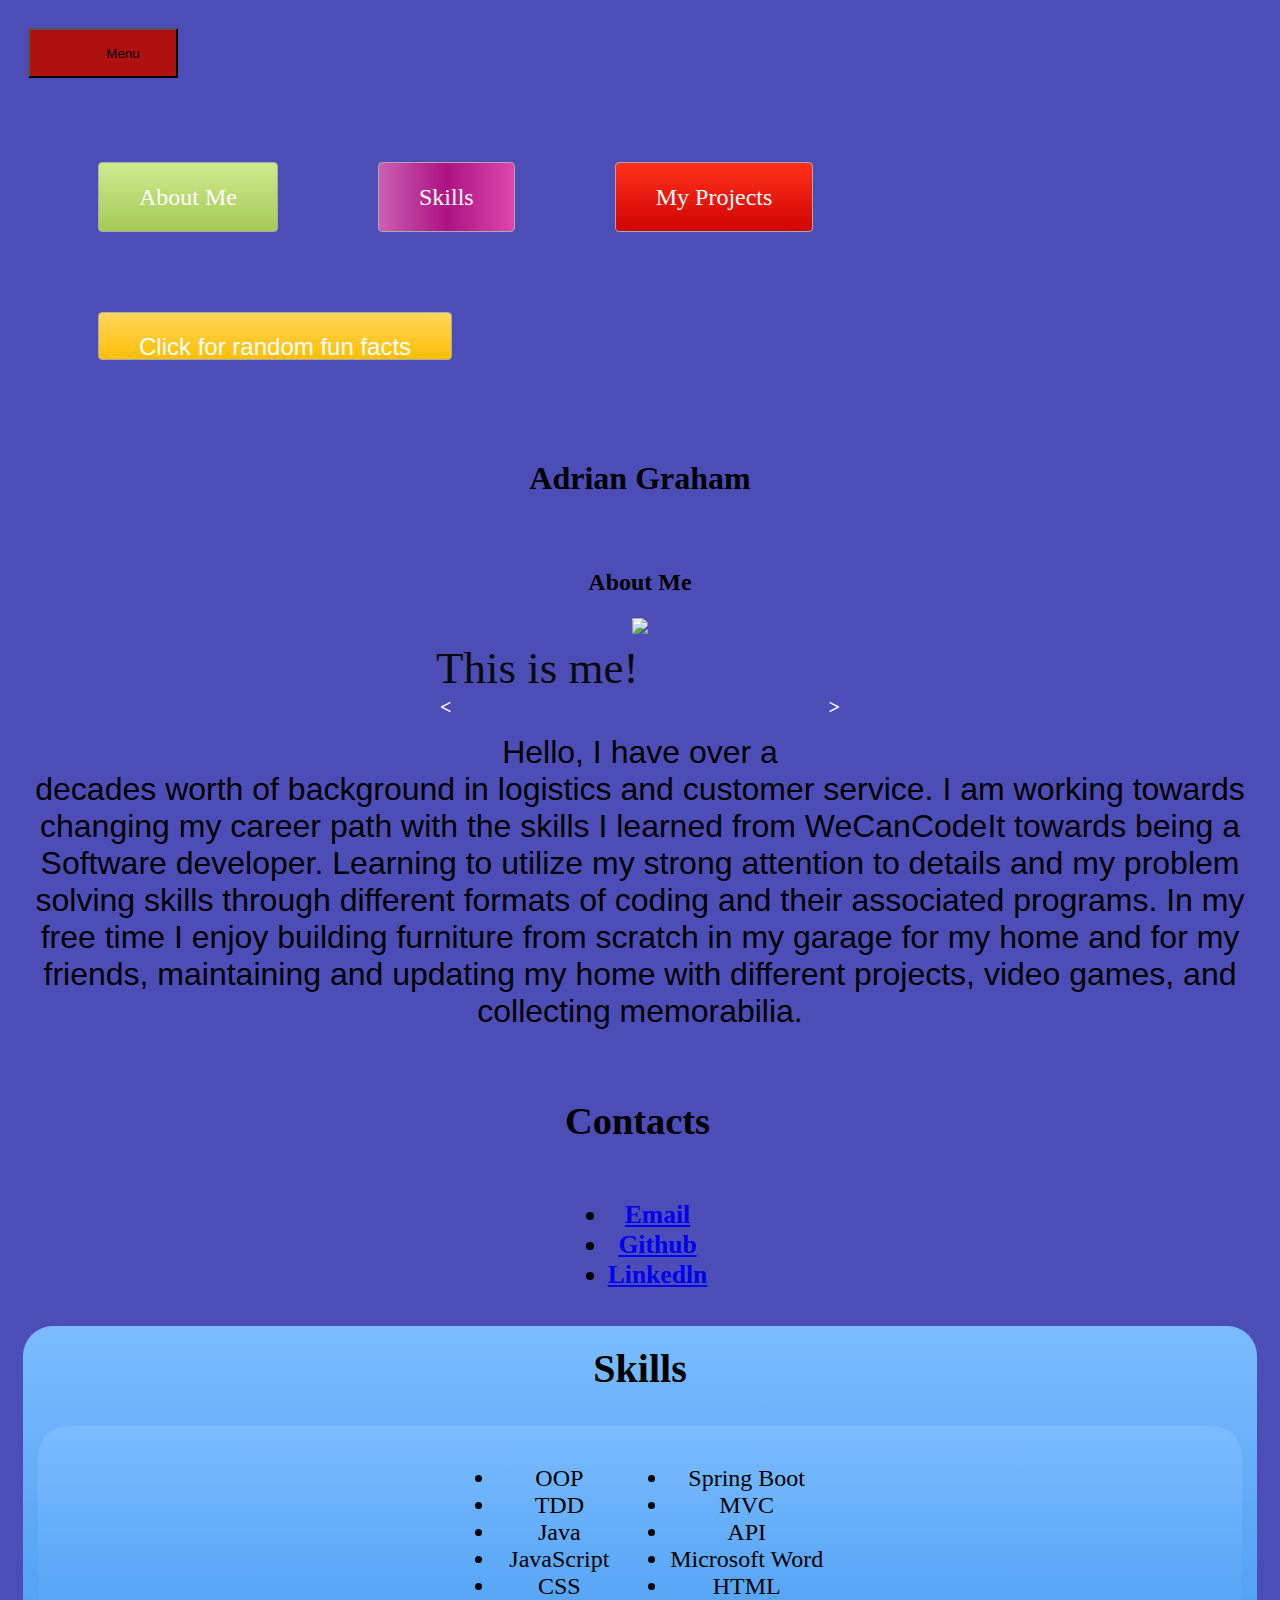
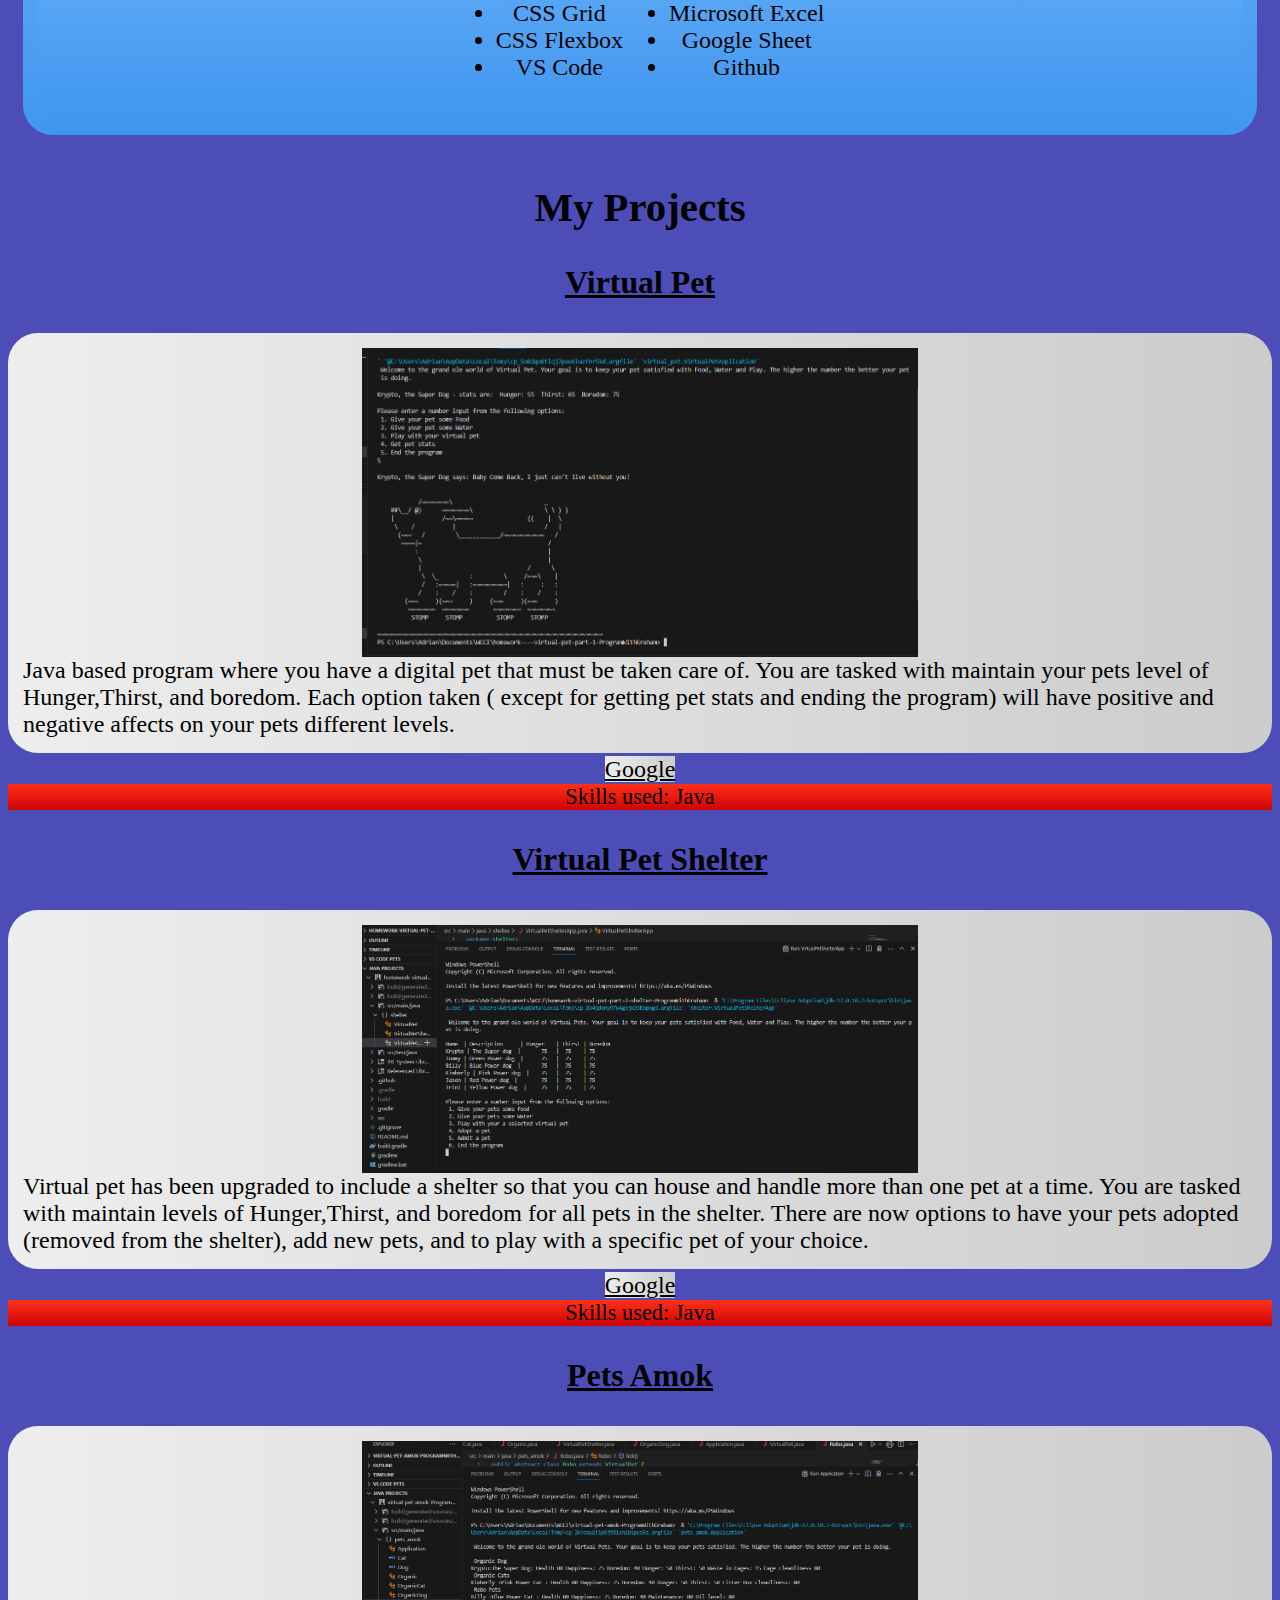
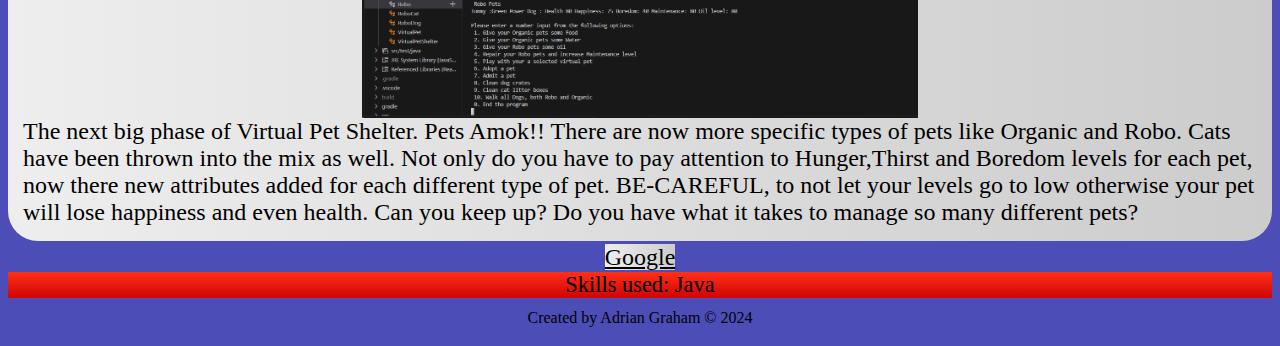
==== index.html @ fd50aa51 "added menu toggle" ====
<!DOCTYPE html>
<html lang="en">
  <head>
    <meta charset="UTF-8" />
    <meta name="viewport" content="width=device-width, initial-scale=1.0" />
    <link rel="stylesheet" href="style.css" />
    <title>Adrian Graham Portfolio</title>
  </head>
  <body>
    <nav class="zone">
      <button id="menu-box" class="menu" onclick="toggleMenu();">
        <ul class="menu">
          Menu
        </ul>
      </button>
      <div class="nav" id="menu-lightbox">
        <ul class="menu">
          <a href="#me" class="button green">About Me</a
          ><a href="#skills" class="button purple">Skills</a
          ><a href="#my-projects" class="button red">My Projects</a>
          <button class="button yellow light facts">
            Click for random fun facts
          </button>
        </ul>
      </div>
    </nav>
    <header class="headline box"><h1>Adrian Graham</h1></header>
    <section class="box">
      <h2>About Me</h2>
      <div class="slideshow-container">
        <div class="mySlides fade">
          <img src="img/Me.jpg" style="width: 100%" />
          <div class="text">This is me!</div>
        </div>
        <div class="mySlides fade">
          <img src="img/Book.jpg" style="width: 90%" />
          <div class="text">My published book</div>
        </div>
        <div class="mySlides fade">
          <img src="img/Cabinets.jpg" style="width: 100%" />
          <div class="text">first major wood project</div>
        </div>
        <div class="mySlides fade">
          <img src="img/desk.jpg" style="width: 100%" />
          <div class="text">Second major wood project</div>
        </div>
        <div class="mySlides fade">
          <img src="img/DonutClicker.png" style="width: 150%" />
          <div class="text">Donut clicker game</div>
        </div>
        <div class="mySlides fade">
          <img src="img/BookReadCalculator.png" style="width: 100%" />
          <div class="text">Book reading day calculator</div>
        </div>
        <span style="float: left" class="ss-icon" onclick="changeSlides(1)"
          >&lt;</span
        >
        <span style="float: right" class="ss-icon" onclick="changeSlides(1)"
          >&gt;</span
        >
      </div>
      <div class="zone"></div>
      <p class="bio">
        Hello, I have over a decades worth of background in logistics and
        customer service. I am working towards changing my career path with the
        skills I learned from WeCanCodeIt towards being a Software developer.
        Learning to utilize my strong attention to details and my problem
        solving skills through different formats of coding and their associated
        programs. In my free time I enjoy building furniture from scratch in my
        garage for my home and for my friends, maintaining and updating my home
        with different projects, video games, and collecting memorabilia.
      </p>
      <aside class="sidebar">
        <h2>Contacts</h2>
        <ul>
          <li><a href="mailto:gaps512@gmail.com">Email</a></li>
          <li>
            <a
              href="https://github.com/ProgramWithGraham/ProgramWithGraham.github.io"
              >Github</a
            >
          </li>
          <li>
            <a href="https://www.linkedin.com/in/adrian-graham-b9750419/"
              >Linkedln</a
            >
          </li>
        </ul>
      </aside>
      <div class="box blue" id="skills">
        <h2 class="header-s">Skills</h2>
        <div class="skill box blue">
          <ul>
            <li>OOP</li>
            <li>TDD</li>
            <li>Java</li>
            <li>JavaScript</li>
            <li>CSS</li>
            <li>CSS Grid</li>
            <li>CSS Flexbox</li>
            <li>VS Code</li>
          </ul>
          <ul>
            <li>Spring Boot</li>
            <li>MVC</li>
            <li>API</li>
            <li>Microsoft Word</li>
            <li>HTML</li>
            <li>Microsoft Excel</li>
            <li>Google Sheet</li>
            <li>Github</li>
          </ul>
        </div>
      </div>
    </section>
    <section class="article" id="my-projects">
      <h2>My Projects</h2>
      <article class="article">
        <h3 class="artitle">Virtual Pet</h3>
        <div class="box zone grey">
          <img src="./img/VirtualPet.png" /> Java based program where you have a
          digital pet that must be taken care of. You are tasked with maintain
          your pets level of Hunger,Thirst, and boredom. Each option taken (
          except for getting pet stats and ending the program) will have
          positive and negative affects on your pets different levels.
        </div>
        <a class="grey zone" href="https://www.google.com">Google</a>
        <p class="square red">Skills used: Java</p>
      </article>
      <article class="article">
        <h3 class="artitle">Virtual Pet Shelter</h3>
        <div class="box zone grey">
          <img src="./img/PetShelter.png" /> Virtual pet has been upgraded to
          include a shelter so that you can house and handle more than one pet
          at a time. You are tasked with maintain levels of Hunger,Thirst, and
          boredom for all pets in the shelter. There are now options to have
          your pets adopted (removed from the shelter), add new pets, and to
          play with a specific pet of your choice.
        </div>
        <a class="zone grey" href="https://www.google.com">Google</a>
        <p class="square red">Skills used: Java</p>
      </article>
      <article class="article">
        <h3 class="artitle">Pets Amok</h3>
        <div class="box zone grey">
          <img src="./img/PetsAmok.png" /> The next big phase of Virtual Pet
          Shelter. Pets Amok!! There are now more specific types of pets like
          Organic and Robo. Cats have been thrown into the mix as well. Not only
          do you have to pay attention to Hunger,Thirst and Boredom levels for
          each pet, now there new attributes added for each different type of
          pet. BE-CAREFUL, to not let your levels go to low otherwise your pet
          will lose happiness and even health. Can you keep up? Do you have what
          it takes to manage so many different pets?
        </div>
        <a class="zone grey" href="https://www.google.com">Google</a>
        <p class="square red">Skills used: Java</p>
      </article>
    </section>
    <footer class="footer" id="toes">
      Created by Adrian Graham &copy; 2024
    </footer>
    <script src="index.js"></script>
  </body>
</html>
---- style.css ----
body {
  background-color: #4d4db8;
  background-image: url("/img/xv.png");
  display: grid;
}

.menu {
  cursor: pointer;
}

#menu-box {
  width: 150px;
  height: 50px;
  background: rgb(175, 16, 16);
  float: left;
  z-index: 100;
  margin: 20px;
  cursor: pointer;
}

.facts {
  height: 3.4em;
  padding: 12px 20px;
  margin: 5px 5px;
  cursor: pointer;
  display: inline-block;
  color: #fff;
  font-size: 0.9em;
  border: 1px solid #eee;
  background: #eee;
  border-radius: 4px;
  line-height: 2em;
  border: 1px solid #aaa;
  text-decoration: none;
  -webkit-transition: all 0.4s linear;
  -khtml-transition: all 0.4s linear;
  -moz-transition: all 0.4s linear;
  -o-transition: all 0.4s linear;
  transition: all 0.4s linear;
}

.facts:hover {
  -webkit-box-shadow: rgba(0, 0, 0, 0.7) 0px 5px 15px,
    inset rgba(0, 0, 0, 0.15) 0px -10px 20px;
  -khtml-box-shadow: rgba(0, 0, 0, 0.7) 0px 5px 15px,
    inset rgba(0, 0, 0, 0.15) 0px -10px 20px;
  -moz-box-shadow: rgba(0, 0, 0, 0.7) 0px 5px 15px,
    inset rgba(0, 0, 0, 0.15) 0px -10px 20px;
  -o-box-shadow: rgba(0, 0, 0, 0.7) 0px 5px 15px,
    inset rgba(0, 0, 0, 0.15) 0px -10px 20px;
  box-shadow: rgba(0, 0, 0, 0.7) 0px 5px 15px,
    inset rgba(0, 0, 0, 0.15) 0px -10px 20px;
}

.main-nav {
  list-style: none;
  display: block;
}

.container {
  width: 100%;
  height: 100vh;
  box-sizing: border-box;
  display: flex;
  flex-direction: column;
  align-items: center;
  justify-content: center;
}

.skill {
  font-size: 1.5rem;
  padding-bottom: 1px;
}

.bio {
  font-size: 2rem;
  font-family: Verdana, Geneva, Tahoma, sans-serif;
}
.me {
  display: grid;
  margin: 2px;
  padding: 2px;
  border-radius: 4px;
  margin-right: auto;
  margin-left: auto;
}
.box {
  padding: 15px;
  border-radius: 30px;
  text-align: center;
  justify-content: center;
}

ul {
  display: inline-block;
}

.header-s {
  text-align: center;
  border: 50px;
  margin-top: 4px;
  padding-bottom: 1px;
  font-size: 2.5rem;
}

.article {
  text-align: center;
  font-size: 1.7rem;
}

.artitle {
  text-decoration: underline;
}
.square {
  text-align: center;
  font-size: 1.4rem;
  margin: 0px;
  text-decoration: solid;
}

.sidebar {
  margin: 5px;
  padding: 5px;
  border-radius: 1px;
  font-size: 1.6rem;
  text-align: center;
  margin-left: auto;
  font-weight: 900;
}

.box > img {
  display: block;
  margin-left: auto;
  margin-right: auto;
  width: 45%;
  align-items: center;
}

.footer {
  text-align: center;
  padding: 11px;
}
.zone {
  color: black;
  font-size: 1.5rem;
  text-align: left;
}

.zone:hover {
  -webkit-box-shadow: rgba(0, 0, 0, 0.8) 0px 5px 15px,
    inset rgba(0, 0, 0, 0.15) 0px -10px 20px;
  -moz-box-shadow: rgba(0, 0, 0, 0.8) 0px 5px 15px,
    inset rgba(0, 0, 0, 0.15) 0px -10px 20px;
  -o-box-shadow: rgba(0, 0, 0, 0.8) 0px 5px 15px,
    inset rgba(0, 0, 0, 0.15) 0px -10px 20px;
  box-shadow: rgba(0, 0, 0, 0.8) 0px 5px 15px,
    inset rgba(0, 0, 0, 0.15) 0px -10px 20px;
}

.button {
  height: 2.0em;
  padding: 10px 40px;
  margin: 40px 50px;
  cursor: pointer;
  display: inline-block;
  color: #fff;
  font-size: 1em;
  border: 1px solid #eee;
  background: #eee;
  border-radius: 4px;
  line-height: 2em;
  border: 1px solid #aaa;
  text-decoration: none;
  -webkit-transition: all 0.4s linear;
  -khtml-transition: all 0.4s linear;
  -moz-transition: all 0.4s linear;
  -o-transition: all 0.4s linear;
  transition: all 0.4s linear;
}

.button:hover {
  -webkit-box-shadow: rgba(0, 0, 0, 0.7) 0px 5px 15px,
    inset rgba(0, 0, 0, 0.15) 0px -10px 20px;
  -khtml-box-shadow: rgba(0, 0, 0, 0.7) 0px 5px 15px,
    inset rgba(0, 0, 0, 0.15) 0px -10px 20px;
  -moz-box-shadow: rgba(0, 0, 0, 0.7) 0px 5px 15px,
    inset rgba(0, 0, 0, 0.15) 0px -10px 20px;
  -o-box-shadow: rgba(0, 0, 0, 0.7) 0px 5px 15px,
    inset rgba(0, 0, 0, 0.15) 0px -10px 20px;
  box-shadow: rgba(0, 0, 0, 0.7) 0px 5px 15px,
    inset rgba(0, 0, 0, 0.15) 0px -10px 20px;
}

img {
  vertical-align: middle;
}
/* Slideshow container */
.slideshow-container {
  max-width: 35%;
  position: relative;
  margin: auto;
}
/* Next & previous buttons */
.ss-icon {
  cursor: pointer;
  top: 50%;
  width: auto;
  padding: 16px;
  margin-top: -22px;
  color: white;
  font-weight: bold;
  font-size: 20px;
  transition: 0.6s ease;
  border-radius: 0 8px 8px 0;
  user-select: none;
}

/* On hover, add a black background color with a little bit see-through */
.ss-icon:hover {
  background-color: rgba(0, 0, 0, 0.8);
}
/* Caption text */
.text {
  color: #0a0a0a;
  font-size: 45px;
  padding: 8px 12px;
  bottom: 8px;
  width: 200%;
  text-align: left;
}
/* Number text (1/3 etc) */
.numbertext {
  color: #f2f2f2;
  font-size: 12px;
  padding: 8px 12px;
  position: absolute;
  top: 0;
}

/* Fading animation */
.fade {
  -webkit-animation-name: fade;
  -webkit-animation-duration: 1.5s;
  animation-name: fade;
  animation-duration: 1.5s;
}

/***********************************************************************
 *  Green Background
 **********************************************************************/
.green {
  background: #cdeb8e; /* Old browsers */
  background: -moz-linear-gradient(top, #cdeb8e 0%, #a5c956 100%); /* FF3.6+ */
  background: -webkit-gradient(
    linear,
    left top,
    left bottom,
    color-stop(0%, #cdeb8e),
    color-stop(100%, #a5c956)
  ); /* Chrome,Safari4+ */
  background: -webkit-linear-gradient(
    top,
    #cdeb8e 0%,
    #a5c956 100%
  ); /* Chrome10+,Safari5.1+ */
  background: -o-linear-gradient(
    top,
    #cdeb8e 0%,
    #a5c956 100%
  ); /* Opera 11.10+ */
  background: -ms-linear-gradient(top, #cdeb8e 0%, #a5c956 100%); /* IE10+ */
  background: linear-gradient(top, #cdeb8e 0%, #a5c956 100%); /* W3C */
  filter: progid:DXImageTransform.Microsoft.gradient( startColorstr='#cdeb8e', endColorstr='#a5c956',GradientType=0 ); /* IE6-9 */
}

/***********************************************************************
*  Red Background
**********************************************************************/
.red {
  background: #ff3019; /* Old browsers */
  background: -moz-linear-gradient(top, #ff3019 0%, #cf0404 100%); /* FF3.6+ */
  background: -webkit-gradient(
    linear,
    left top,
    left bottom,
    color-stop(0%, #ff3019),
    color-stop(100%, #cf0404)
  ); /* Chrome,Safari4+ */
  background: -webkit-linear-gradient(
    top,
    #ff3019 0%,
    #cf0404 100%
  ); /* Chrome10+,Safari5.1+ */
  background: -o-linear-gradient(
    top,
    #ff3019 0%,
    #cf0404 100%
  ); /* Opera 11.10+ */
  background: -ms-linear-gradient(top, #ff3019 0%, #cf0404 100%); /* IE10+ */
  background: linear-gradient(top, #ff3019 0%, #cf0404 100%); /* W3C */
  filter: progid:DXImageTransform.Microsoft.gradient( startColorstr='#ff3019', endColorstr='#cf0404',GradientType=0 ); /* IE6-9 */
}

/***********************************************************************
*  Yellow Background
**********************************************************************/
.yellow {
  background: #ffd65e; /* Old browsers */
  background: -moz-linear-gradient(top, #ffd65e 0%, #febf04 100%); /* FF3.6+ */
  background: -webkit-gradient(
    linear,
    left top,
    left bottom,
    color-stop(0%, #ffd65e),
    color-stop(100%, #febf04)
  ); /* Chrome,Safari4+ */
  background: -webkit-linear-gradient(
    top,
    #ffd65e 0%,
    #febf04 100%
  ); /* Chrome10+,Safari5.1+ */
  background: -o-linear-gradient(
    top,
    #ffd65e 0%,
    #febf04 100%
  ); /* Opera 11.10+ */
  background: -ms-linear-gradient(top, #ffd65e 0%, #febf04 100%); /* IE10+ */
  background: linear-gradient(top, #ffd65e 0%, #febf04 100%); /* W3C */
  filter: progid:DXImageTransform.Microsoft.gradient( startColorstr='#ffd65e', endColorstr='#febf04',GradientType=0 ); /* IE6-9 */
}

/***********************************************************************
*  Grey Background
**********************************************************************/
.grey {
  background: rgb(238, 238, 238); /* Old browsers */
  background: -moz-linear-gradient(
    left,
    rgba(238, 238, 238, 1) 0%,
    rgba(204, 204, 204, 1) 100%
  ); /* FF3.6+ */
  background: -webkit-gradient(
    linear,
    left top,
    right top,
    color-stop(0%, rgba(238, 238, 238, 1)),
    color-stop(100%, rgba(204, 204, 204, 1))
  ); /* Chrome,Safari4+ */
  background: -webkit-linear-gradient(
    left,
    rgba(238, 238, 238, 1) 0%,
    rgba(204, 204, 204, 1) 100%
  ); /* Chrome10+,Safari5.1+ */
  background: -o-linear-gradient(
    left,
    rgba(238, 238, 238, 1) 0%,
    rgba(204, 204, 204, 1) 100%
  ); /* Opera 11.10+ */
  background: -ms-linear-gradient(
    left,
    rgba(238, 238, 238, 1) 0%,
    rgba(204, 204, 204, 1) 100%
  ); /* IE10+ */
  background: linear-gradient(
    left,
    rgba(238, 238, 238, 1) 0%,
    rgba(204, 204, 204, 1) 100%
  ); /* W3C */
  filter: progid:DXImageTransform.Microsoft.gradient( startColorstr='#eeeeee', endColorstr='#cccccc',GradientType=1 ); /* IE6-9 */
}

/***********************************************************************
*  Black Background
**********************************************************************/
.black {
  background: #7d7e7d; /* Old browsers */
  background: -moz-linear-gradient(top, #7d7e7d 0%, #0e0e0e 100%); /* FF3.6+ */
  background: -webkit-gradient(
    linear,
    left top,
    left bottom,
    color-stop(0%, #7d7e7d),
    color-stop(100%, #0e0e0e)
  ); /* Chrome,Safari4+ */
  background: -webkit-linear-gradient(
    top,
    #7d7e7d 0%,
    #0e0e0e 100%
  ); /* Chrome10+,Safari5.1+ */
  background: -o-linear-gradient(
    top,
    #7d7e7d 0%,
    #0e0e0e 100%
  ); /* Opera 11.10+ */
  background: -ms-linear-gradient(top, #7d7e7d 0%, #0e0e0e 100%); /* IE10+ */
  background: linear-gradient(top, #7d7e7d 0%, #0e0e0e 100%); /* W3C */
  filter: progid:DXImageTransform.Microsoft.gradient( startColorstr='#7d7e7d', endColorstr='#0e0e0e',GradientType=0 ); /* IE6-9 */
}

/***********************************************************************
*  Brown Background
**********************************************************************/
.brown {
  background: #f6e6b4; /* Old browsers */
  background: -moz-linear-gradient(top, #f6e6b4 0%, #ed9017 100%); /* FF3.6+ */
  background: -webkit-gradient(
    linear,
    left top,
    left bottom,
    color-stop(0%, #f6e6b4),
    color-stop(100%, #ed9017)
  ); /* Chrome,Safari4+ */
  background: -webkit-linear-gradient(
    top,
    #f6e6b4 0%,
    #ed9017 100%
  ); /* Chrome10+,Safari5.1+ */
  background: -o-linear-gradient(
    top,
    #f6e6b4 0%,
    #ed9017 100%
  ); /* Opera 11.10+ */
  background: -ms-linear-gradient(top, #f6e6b4 0%, #ed9017 100%); /* IE10+ */
  background: linear-gradient(top, #f6e6b4 0%, #ed9017 100%); /* W3C */
  filter: progid:DXImageTransform.Microsoft.gradient( startColorstr='#f6e6b4', endColorstr='#ed9017',GradientType=0 ); /* IE6-9 */
}

/***********************************************************************
*  Blue Background
**********************************************************************/
.blue {
  background: #7abcff; /* Old browsers */
  background: -moz-linear-gradient(
    top,
    #7abcff 0%,
    #60abf8 44%,
    #4096ee 100%
  ); /* FF3.6+ */
  background: -webkit-gradient(
    linear,
    left top,
    left bottom,
    color-stop(0%, #7abcff),
    color-stop(44%, #60abf8),
    color-stop(100%, #4096ee)
  ); /* Chrome,Safari4+ */
  background: -webkit-linear-gradient(
    top,
    #7abcff 0%,
    #60abf8 44%,
    #4096ee 100%
  ); /* Chrome10+,Safari5.1+ */
  background: -o-linear-gradient(
    top,
    #7abcff 0%,
    #60abf8 44%,
    #4096ee 100%
  ); /* Opera 11.10+ */
  background: -ms-linear-gradient(
    top,
    #7abcff 0%,
    #60abf8 44%,
    #4096ee 100%
  ); /* IE10+ */
  background: linear-gradient(
    top,
    #7abcff 0%,
    #60abf8 44%,
    #4096ee 100%
  ); /* W3C */
  filter: progid:DXImageTransform.Microsoft.gradient( startColorstr='#7abcff', endColorstr='#4096ee',GradientType=0 ); /* IE6-9 */
}

/***********************************************************************
*  Dark Red Background
**********************************************************************/
.darkred {
  background: rgb(169, 3, 41); /* Old browsers */
  background: -moz-linear-gradient(
    left,
    rgba(169, 3, 41, 1) 0%,
    rgba(143, 2, 34, 1) 44%,
    rgba(109, 0, 25, 1) 100%
  ); /* FF3.6+ */
  background: -webkit-gradient(
    linear,
    left top,
    right top,
    color-stop(0%, rgba(169, 3, 41, 1)),
    color-stop(44%, rgba(143, 2, 34, 1)),
    color-stop(100%, rgba(109, 0, 25, 1))
  ); /* Chrome,Safari4+ */
  background: -webkit-linear-gradient(
    left,
    rgba(169, 3, 41, 1) 0%,
    rgba(143, 2, 34, 1) 44%,
    rgba(109, 0, 25, 1) 100%
  ); /* Chrome10+,Safari5.1+ */
  background: -o-linear-gradient(
    left,
    rgba(169, 3, 41, 1) 0%,
    rgba(143, 2, 34, 1) 44%,
    rgba(109, 0, 25, 1) 100%
  ); /* Opera 11.10+ */
  background: -ms-linear-gradient(
    left,
    rgba(169, 3, 41, 1) 0%,
    rgba(143, 2, 34, 1) 44%,
    rgba(109, 0, 25, 1) 100%
  ); /* IE10+ */
  background: linear-gradient(
    left,
    rgba(169, 3, 41, 1) 0%,
    rgba(143, 2, 34, 1) 44%,
    rgba(109, 0, 25, 1) 100%
  ); /* W3C */
  filter: progid:DXImageTransform.Microsoft.gradient( startColorstr='#a90329', endColorstr='#6d0019',GradientType=1 ); /* IE6-9 */
}

/***********************************************************************
*  Purple Background
**********************************************************************/
.purple {
  background: rgb(203, 96, 179); /* Old browsers */
  background: -moz-linear-gradient(
    left,
    rgba(203, 96, 179, 1) 0%,
    rgba(173, 18, 131, 1) 50%,
    rgba(222, 71, 172, 1) 100%
  ); /* FF3.6+ */
  background: -webkit-gradient(
    linear,
    left top,
    right top,
    color-stop(0%, rgba(203, 96, 179, 1)),
    color-stop(50%, rgba(173, 18, 131, 1)),
    color-stop(100%, rgba(222, 71, 172, 1))
  ); /* Chrome,Safari4+ */
  background: -webkit-linear-gradient(
    left,
    rgba(203, 96, 179, 1) 0%,
    rgba(173, 18, 131, 1) 50%,
    rgba(222, 71, 172, 1) 100%
  ); /* Chrome10+,Safari5.1+ */
  background: -o-linear-gradient(
    left,
    rgba(203, 96, 179, 1) 0%,
    rgba(173, 18, 131, 1) 50%,
    rgba(222, 71, 172, 1) 100%
  ); /* Opera 11.10+ */
  background: -ms-linear-gradient(
    left,
    rgba(203, 96, 179, 1) 0%,
    rgba(173, 18, 131, 1) 50%,
    rgba(222, 71, 172, 1) 100%
  ); /* IE10+ */
  background: linear-gradient(
    left,
    rgba(203, 96, 179, 1) 0%,
    rgba(173, 18, 131, 1) 50%,
    rgba(222, 71, 172, 1) 100%
  ); /* W3C */
  filter: progid:DXImageTransform.Microsoft.gradient( startColorstr='#cb60b3', endColorstr='#de47ac',GradientType=1 ); /* IE6-9 */
}

@media screen and (max-width: 600px) {
  .main-nav,
  .container {
    font-size: 0.5em;
    padding: 0;
    width: 100%;
  }
}
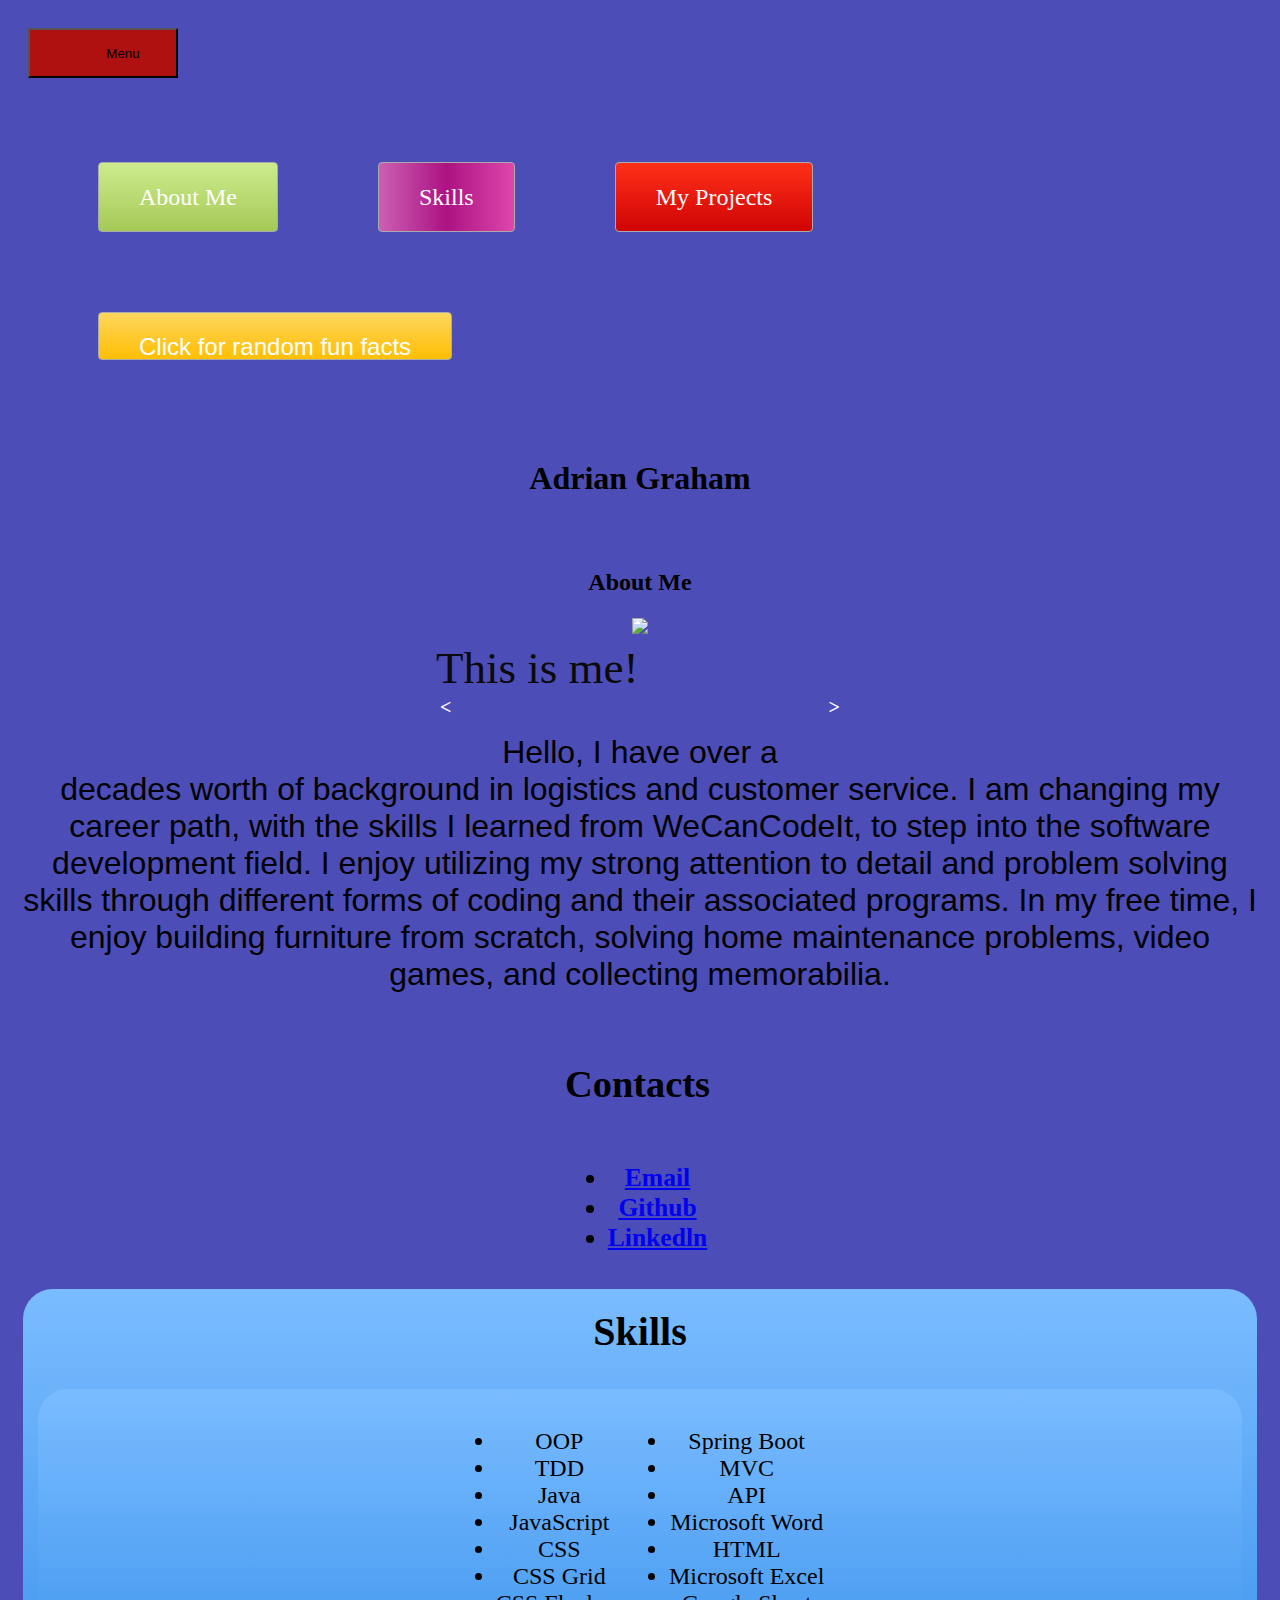
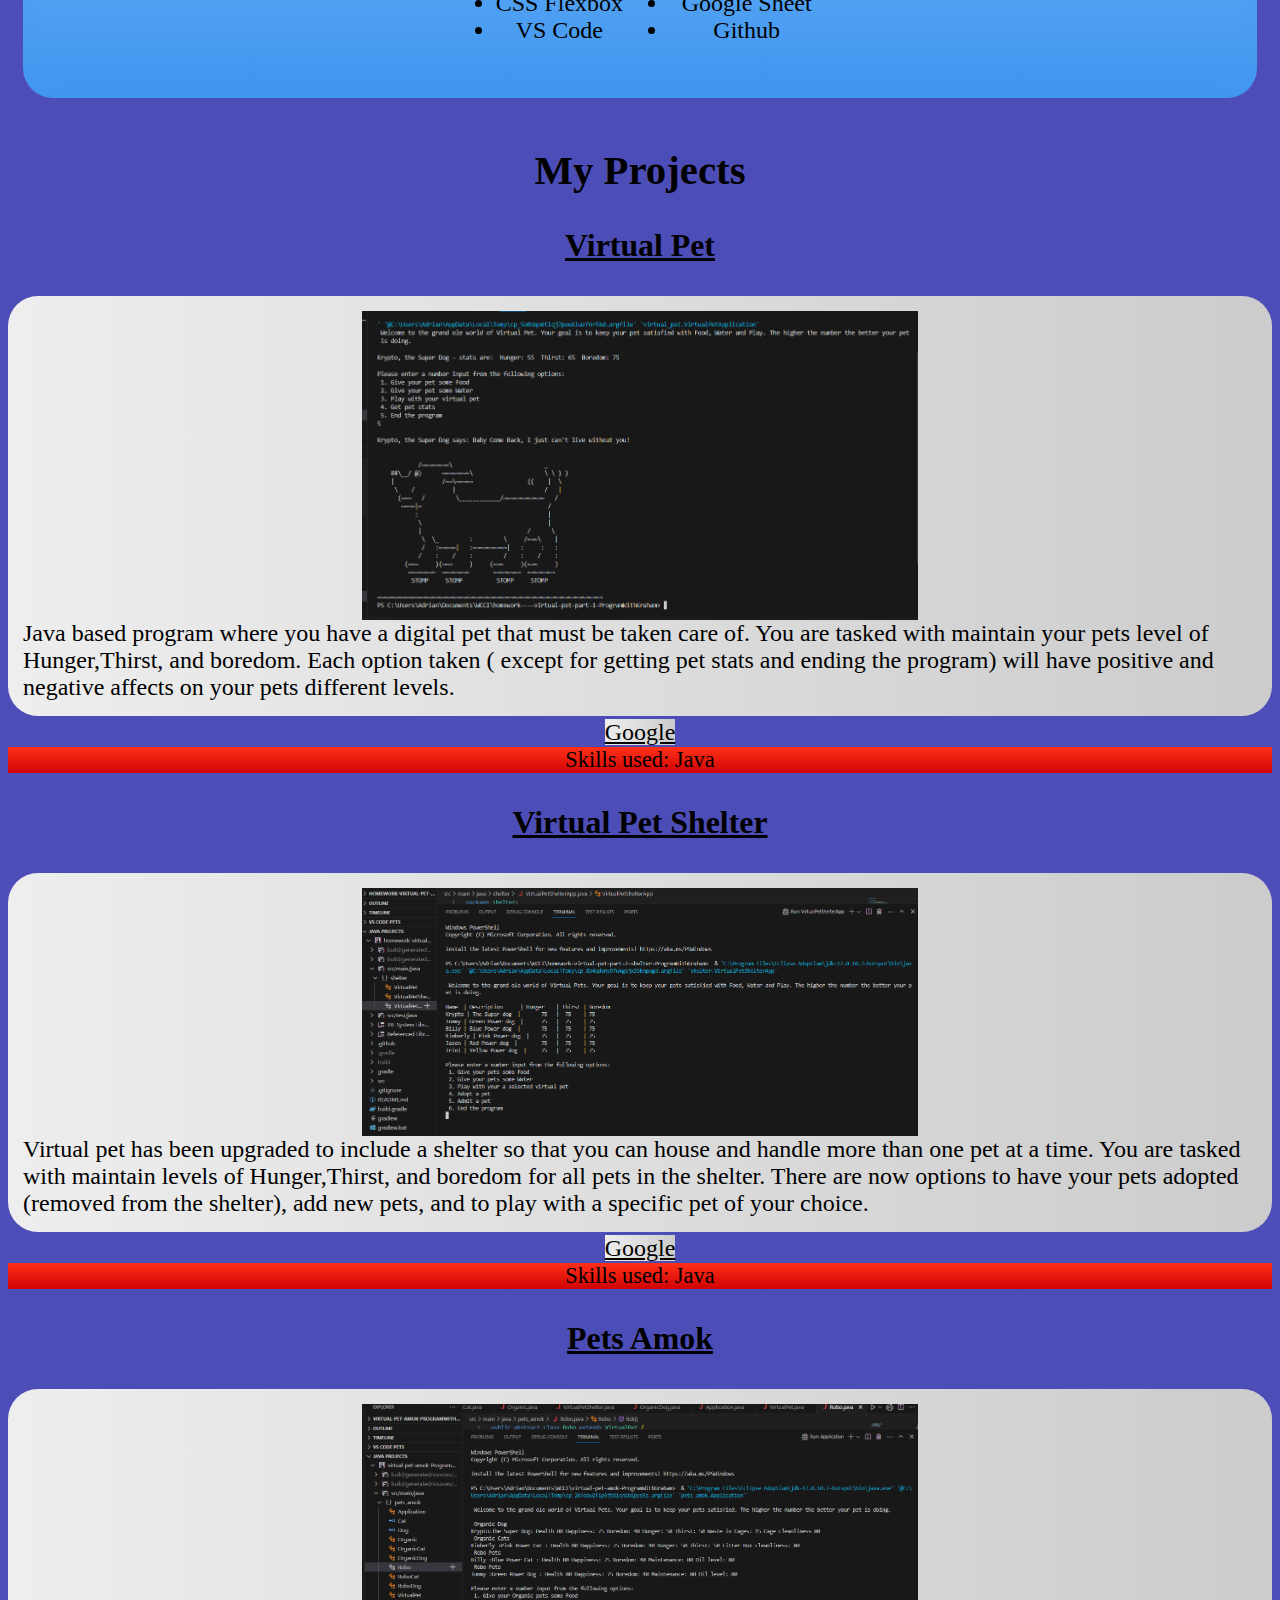
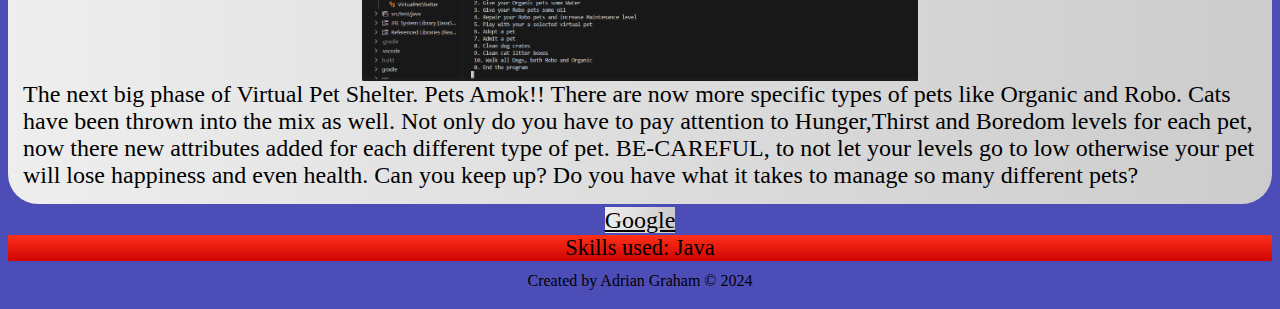
==== commit 86648460: "updated bio" ====
--- a/index.html
+++ b/index.html
@@ -62,13 +62,12 @@
       <div class="zone"></div>
       <p class="bio">
         Hello, I have over a decades worth of background in logistics and
-        customer service. I am working towards changing my career path with the
-        skills I learned from WeCanCodeIt towards being a Software developer.
-        Learning to utilize my strong attention to details and my problem
-        solving skills through different formats of coding and their associated
-        programs. In my free time I enjoy building furniture from scratch in my
-        garage for my home and for my friends, maintaining and updating my home
-        with different projects, video games, and collecting memorabilia.
+        customer service. I am changing my career path, with the skills I
+        learned from WeCanCodeIt, to step into the software development field. I
+        enjoy utilizing my strong attention to detail and problem solving skills
+        through different forms of coding and their associated programs. In my
+        free time, I enjoy building furniture from scratch, solving home
+        maintenance problems, video games, and collecting memorabilia.
       </p>
       <aside class="sidebar">
         <h2>Contacts</h2>
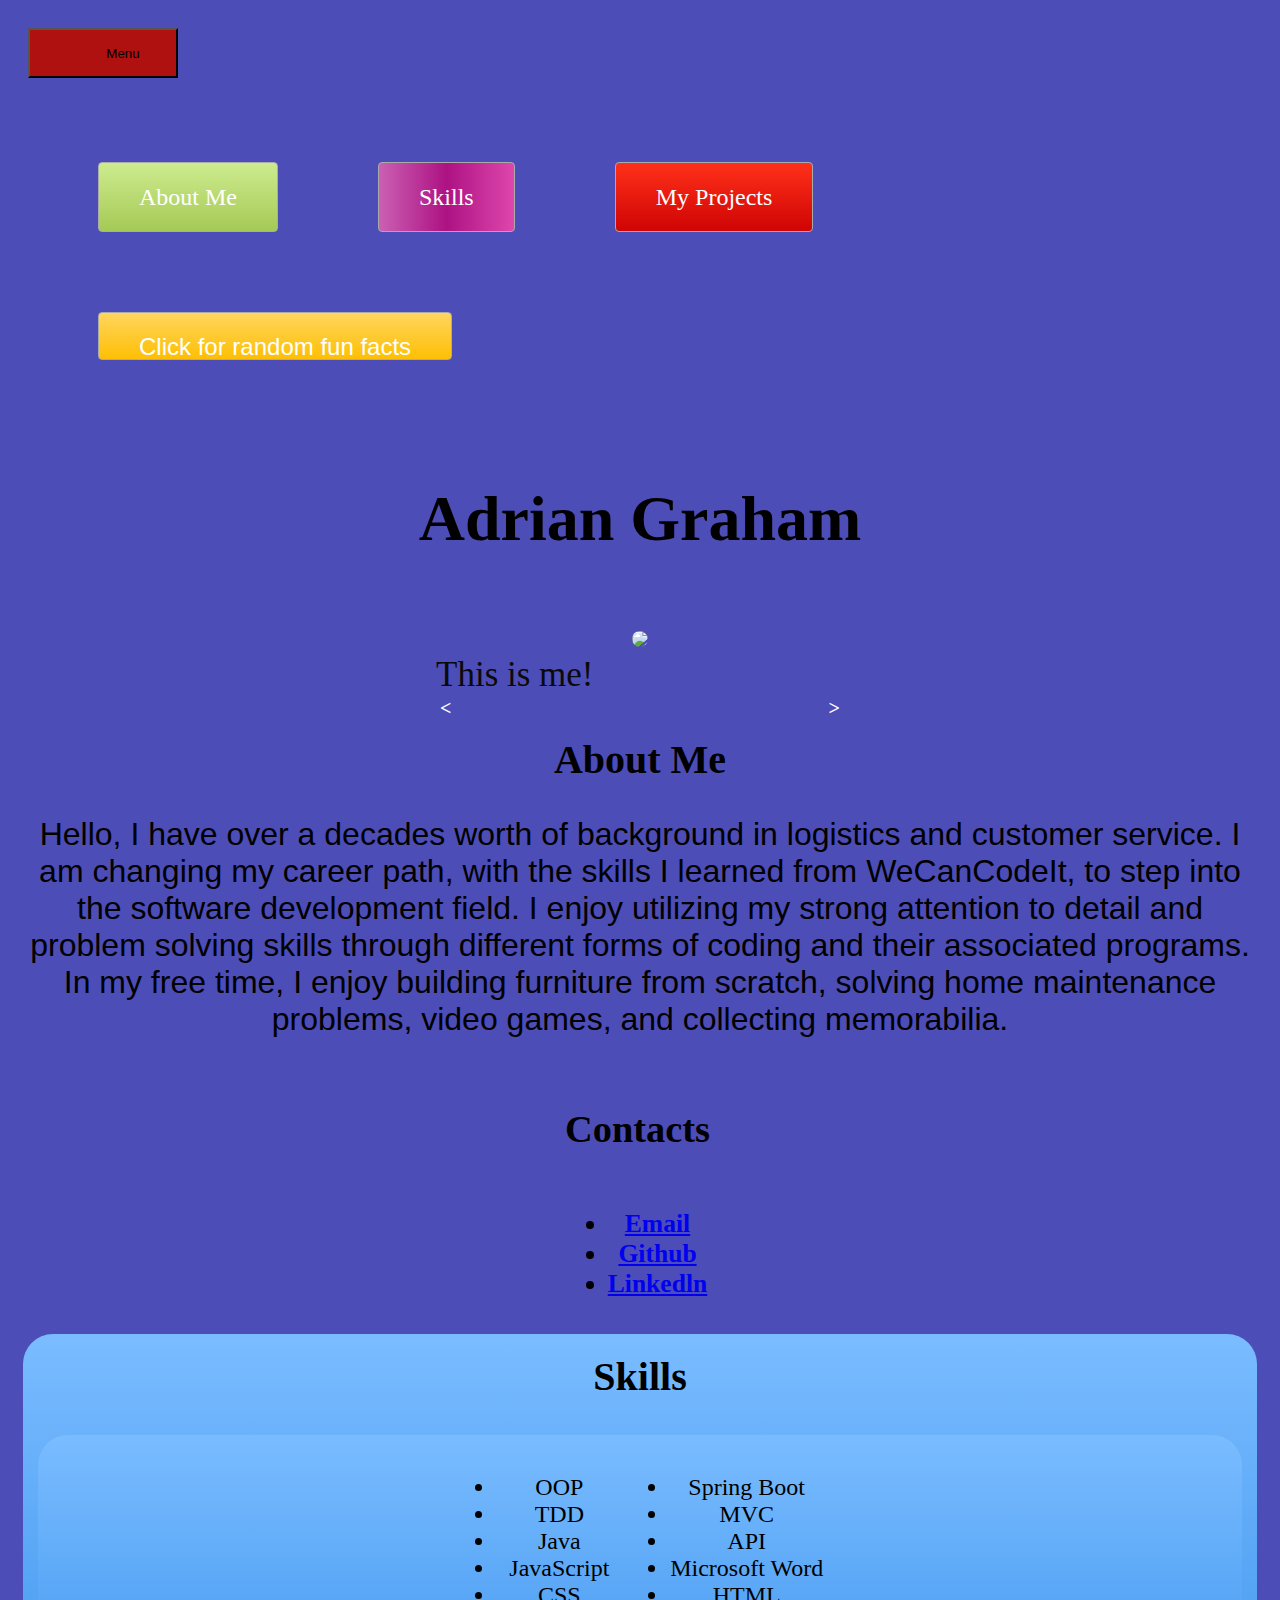
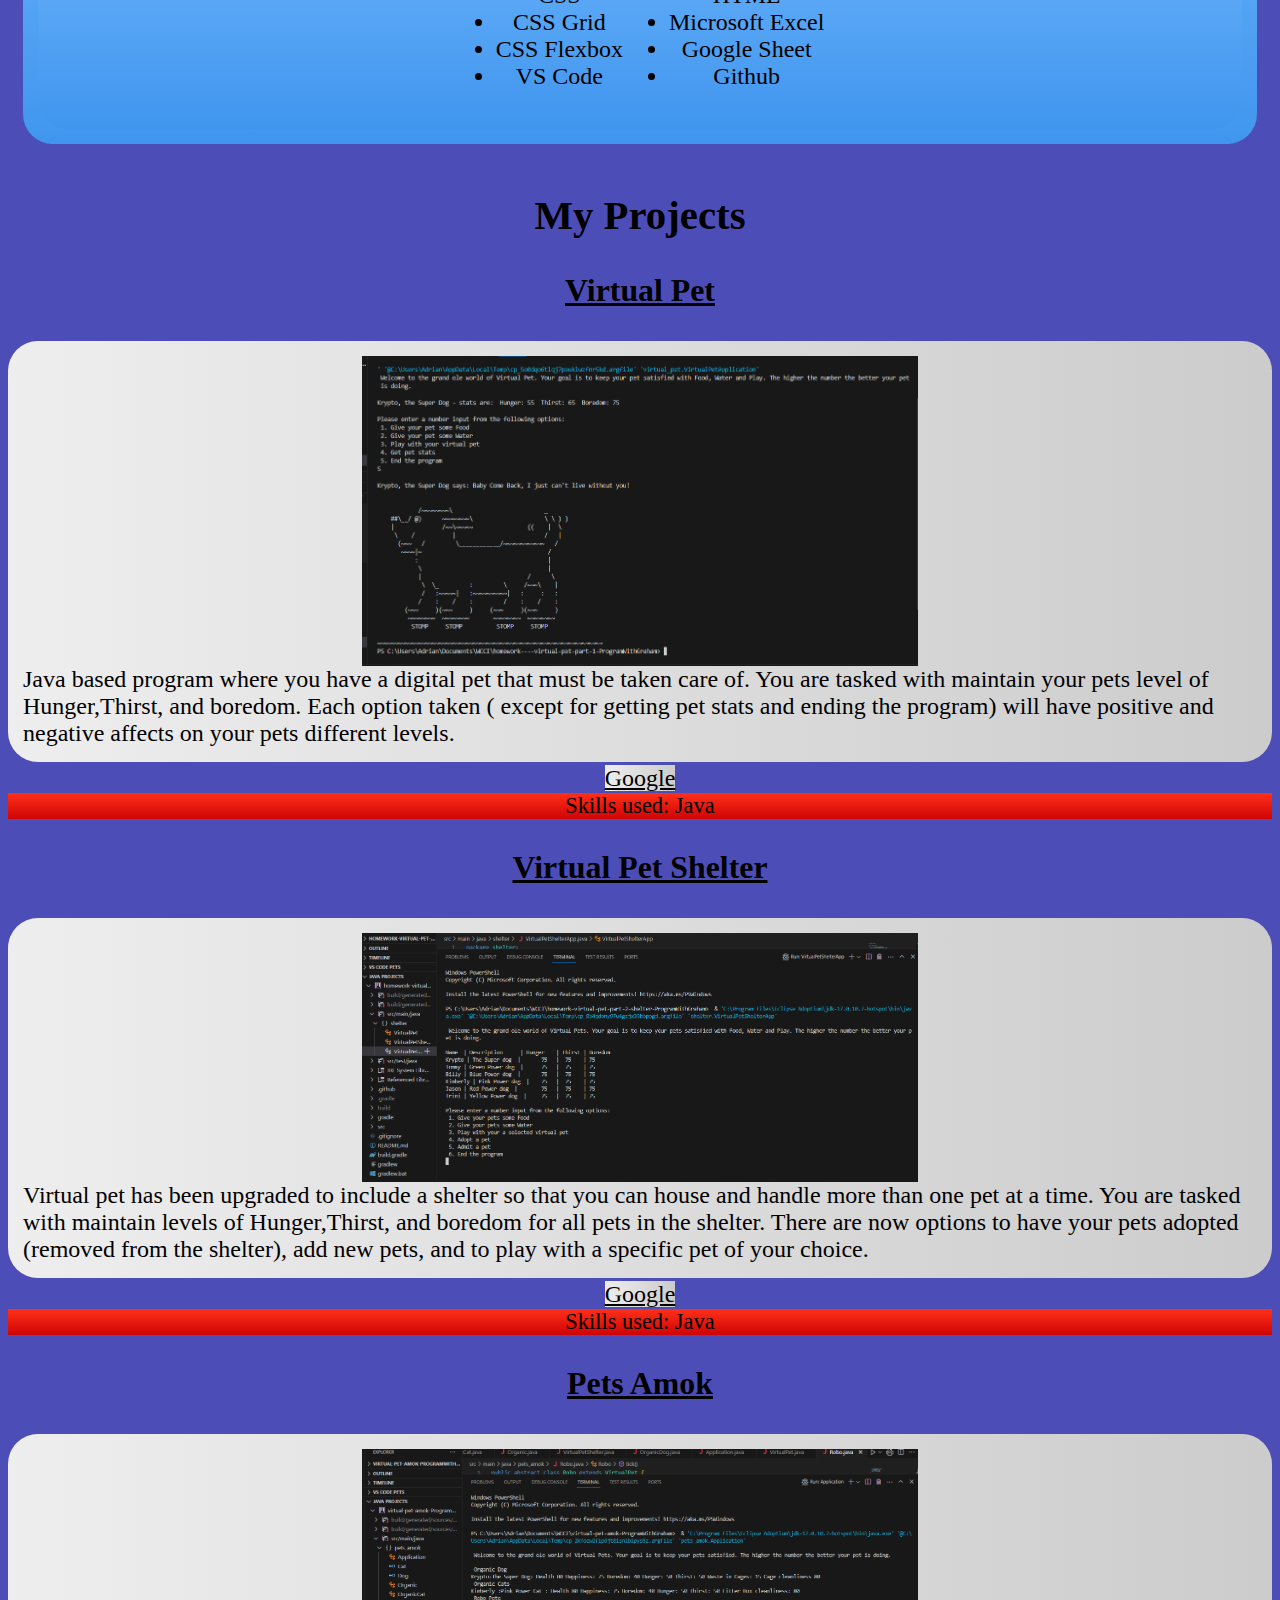
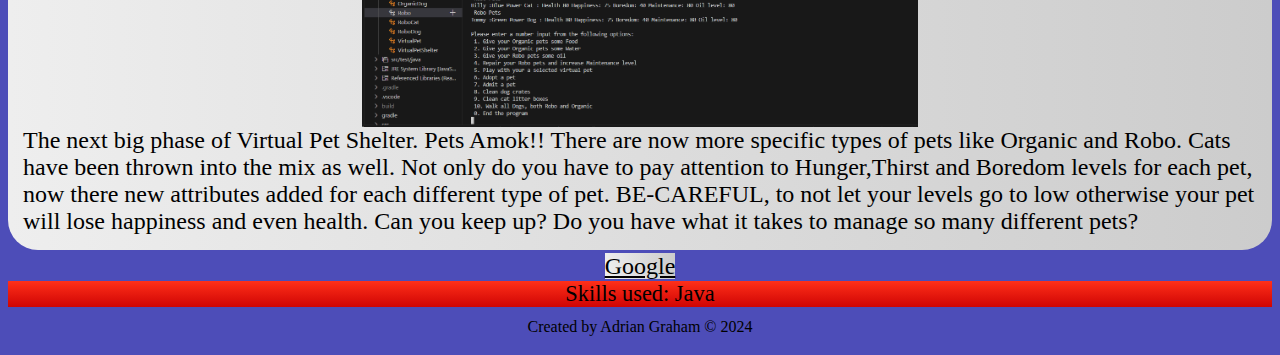
==== commit 4bc3c20e: "updated picture sizes" ====
--- a/index.html
+++ b/index.html
@@ -24,32 +24,35 @@
         </ul>
       </div>
     </nav>
-    <header class="headline box"><h1>Adrian Graham</h1></header>
+    <header class="name box"><h1>Adrian Graham</h1></header>
     <section class="box">
-      <h2>About Me</h2>
       <div class="slideshow-container">
-        <div class="mySlides fade">
-          <img src="img/Me.jpg" style="width: 100%" />
+        <div class="slides fade">
+          <img class="slider" src="img/Me.jpg" style="width: 100%" />
           <div class="text">This is me!</div>
         </div>
-        <div class="mySlides fade">
-          <img src="img/Book.jpg" style="width: 90%" />
+        <div class="slides fade">
+          <img class="slider" src="img/Book.jpg" style="width: 90%" />
           <div class="text">My published book</div>
         </div>
-        <div class="mySlides fade">
-          <img src="img/Cabinets.jpg" style="width: 100%" />
+        <div class="slides fade">
+          <img class="slider" src="img/Cabinets.jpg" style="width: 100%" />
           <div class="text">first major wood project</div>
         </div>
-        <div class="mySlides fade">
-          <img src="img/desk.jpg" style="width: 100%" />
+        <div class="slides fade">
+          <img class="slider" src="img/desk.jpg" style="width: 100%" />
           <div class="text">Second major wood project</div>
         </div>
-        <div class="mySlides fade">
-          <img src="img/DonutClicker.png" style="width: 150%" />
+        <div class="slides fade">
+          <img class="slider" src="img/DonutClicker.png" style="width: 150%" />
           <div class="text">Donut clicker game</div>
         </div>
-        <div class="mySlides fade">
-          <img src="img/BookReadCalculator.png" style="width: 100%" />
+        <div class="slides fade">
+          <img
+            class="slider"
+            src="img/BookReadCalculator.png"
+            style="width: 100%"
+          />
           <div class="text">Book reading day calculator</div>
         </div>
         <span style="float: left" class="ss-icon" onclick="changeSlides(1)"
@@ -60,6 +63,7 @@
         >
       </div>
       <div class="zone"></div>
+      <h2 id="me">About Me</h2>
       <p class="bio">
         Hello, I have over a decades worth of background in logistics and
         customer service. I am changing my career path, with the skills I
@@ -115,7 +119,7 @@
     <section class="article" id="my-projects">
       <h2>My Projects</h2>
       <article class="article">
-        <h3 class="artitle">Virtual Pet</h3>
+        <h3 class="project">Virtual Pet</h3>
         <div class="box zone grey">
           <img src="./img/VirtualPet.png" /> Java based program where you have a
           digital pet that must be taken care of. You are tasked with maintain
@@ -127,7 +131,7 @@
         <p class="square red">Skills used: Java</p>
       </article>
       <article class="article">
-        <h3 class="artitle">Virtual Pet Shelter</h3>
+        <h3 class="project">Virtual Pet Shelter</h3>
         <div class="box zone grey">
           <img src="./img/PetShelter.png" /> Virtual pet has been upgraded to
           include a shelter so that you can house and handle more than one pet
@@ -140,7 +144,7 @@
         <p class="square red">Skills used: Java</p>
       </article>
       <article class="article">
-        <h3 class="artitle">Pets Amok</h3>
+        <h3 class="project">Pets Amok</h3>
         <div class="box zone grey">
           <img src="./img/PetsAmok.png" /> The next big phase of Virtual Pet
           Shelter. Pets Amok!! There are now more specific types of pets like
--- a/style.css
+++ b/style.css
@@ -2,6 +2,14 @@
   background-color: #4d4db8;
   background-image: url("/img/xv.png");
   display: grid;
+}
+
+.name {
+  font-size: 2em;
+}
+
+#me {
+  font-size: 2.5rem;
 }
 
 .menu {
@@ -76,6 +84,7 @@
   font-size: 2rem;
   font-family: Verdana, Geneva, Tahoma, sans-serif;
 }
+
 .me {
   display: grid;
   margin: 2px;
@@ -84,6 +93,7 @@
   margin-right: auto;
   margin-left: auto;
 }
+
 .box {
   padding: 15px;
   border-radius: 30px;
@@ -108,7 +118,7 @@
   font-size: 1.7rem;
 }
 
-.artitle {
+.project {
   text-decoration: underline;
 }
 .square {
@@ -140,6 +150,7 @@
   text-align: center;
   padding: 11px;
 }
+
 .zone {
   color: black;
   font-size: 1.5rem;
@@ -158,7 +169,7 @@
 }
 
 .button {
-  height: 2.0em;
+  height: 2em;
   padding: 10px 40px;
   margin: 40px 50px;
   cursor: pointer;
@@ -194,12 +205,18 @@
 img {
   vertical-align: middle;
 }
-/* Slideshow container */
+
 .slideshow-container {
   max-width: 35%;
   position: relative;
   margin: auto;
 }
+
+/* my photos above about me */
+.slider {
+  border-radius: 40px;
+}
+
 /* Next & previous buttons */
 .ss-icon {
   cursor: pointer;
@@ -222,7 +239,7 @@
 /* Caption text */
 .text {
   color: #0a0a0a;
-  font-size: 45px;
+  font-size: 35px;
   padding: 8px 12px;
   bottom: 8px;
   width: 200%;
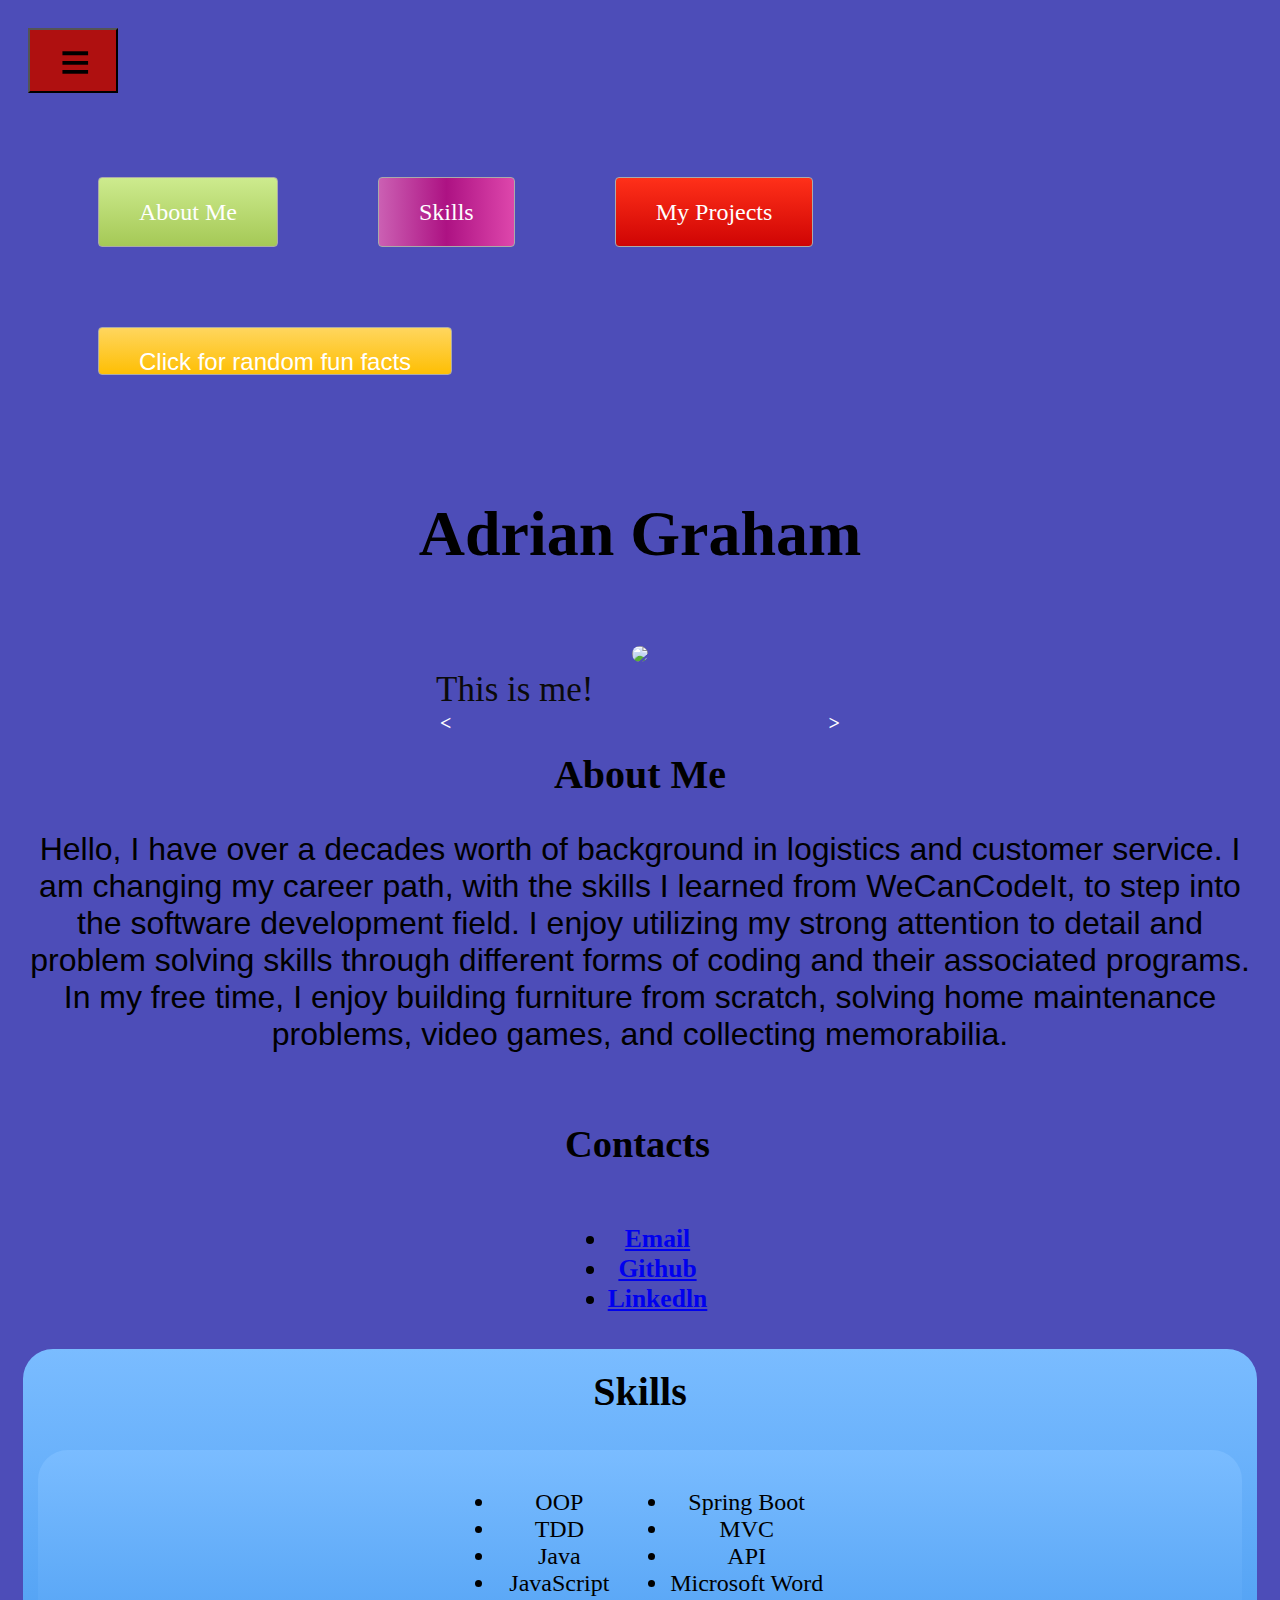
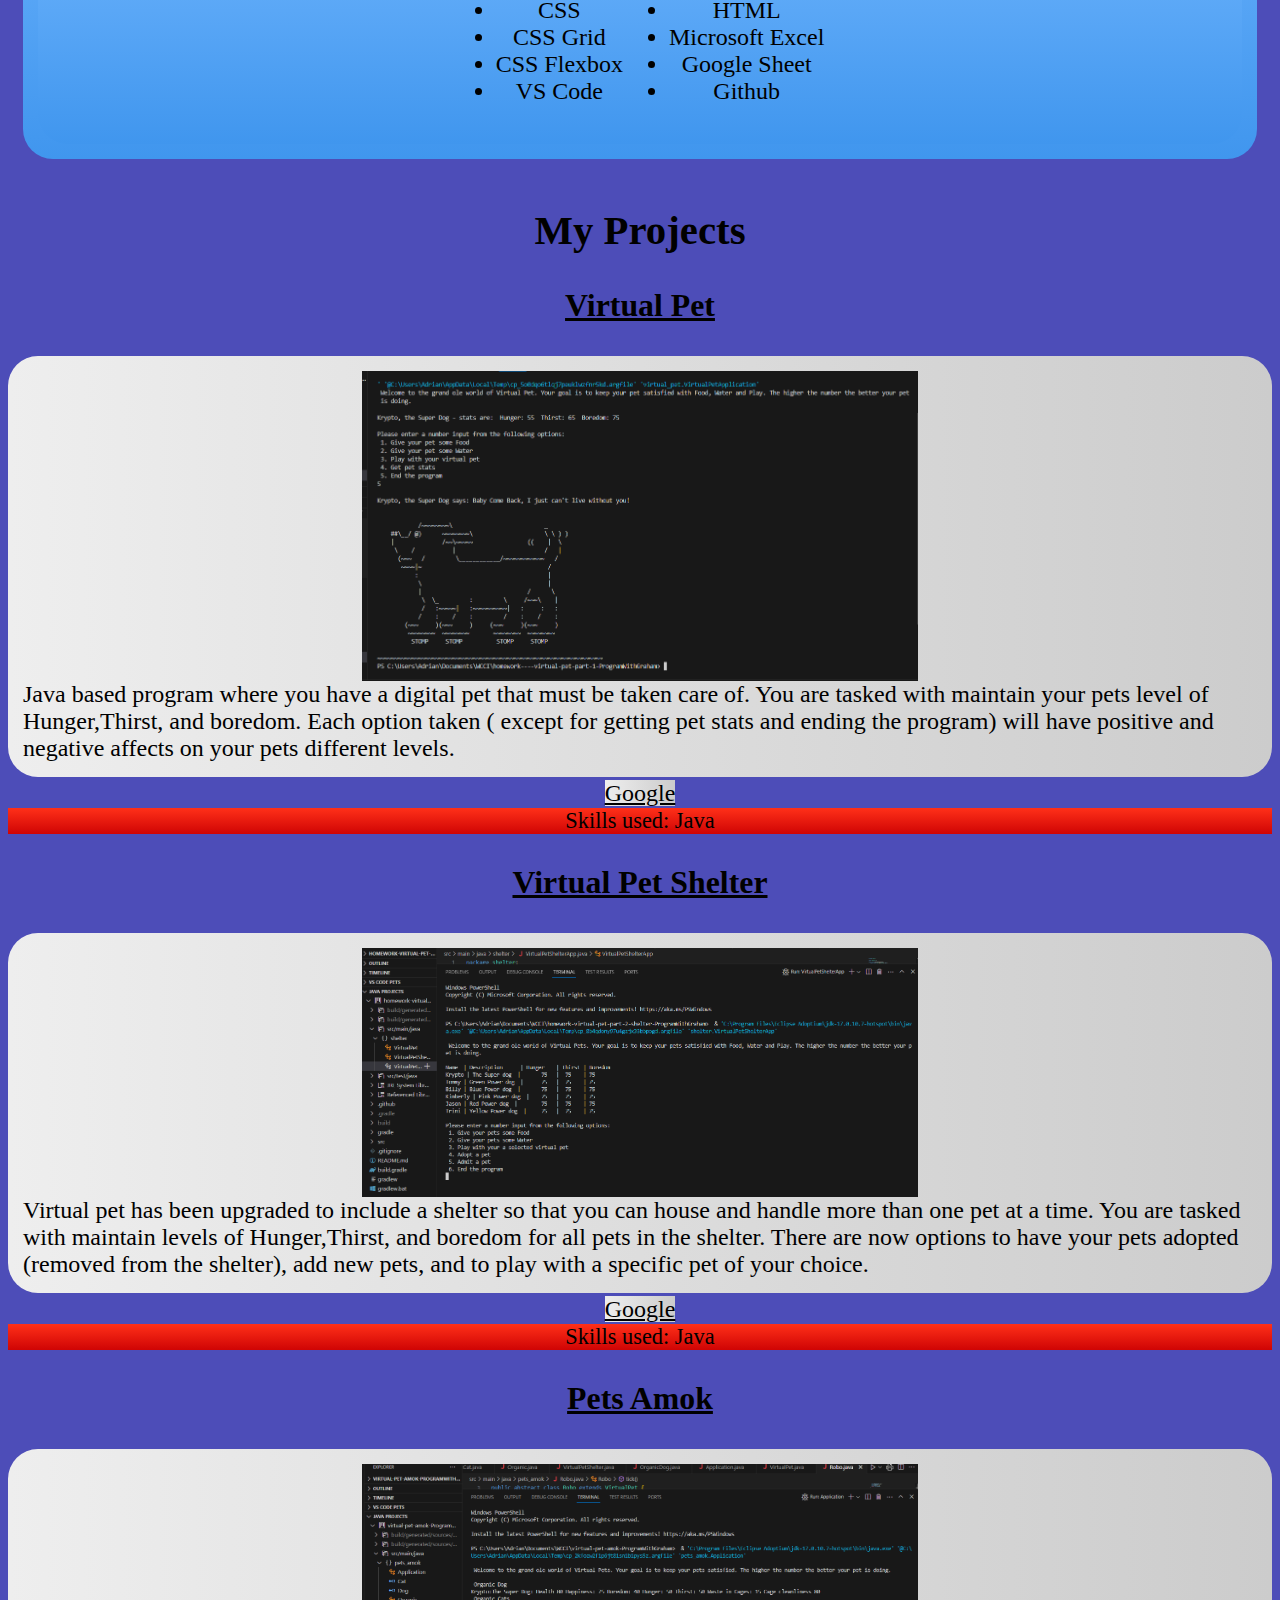
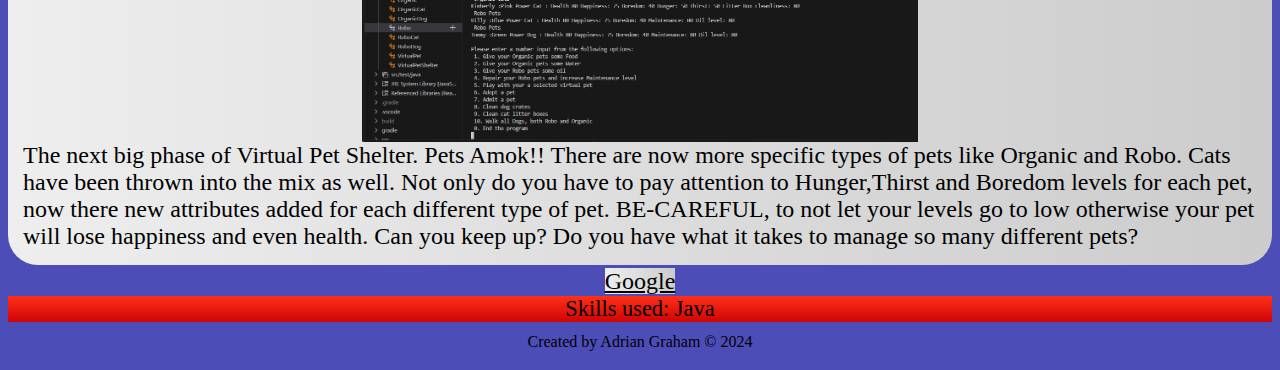
==== commit 5cebf295: "fixed menu display" ====
--- a/index.html
+++ b/index.html
@@ -10,11 +10,11 @@
     <nav class="zone">
       <button id="menu-box" class="menu" onclick="toggleMenu();">
         <ul class="menu">
-          Menu
+          ≡
         </ul>
       </button>
       <div class="nav" id="menu-lightbox">
-        <ul class="menu">
+        <ul >
           <a href="#me" class="button green">About Me</a
           ><a href="#skills" class="button purple">Skills</a
           ><a href="#my-projects" class="button red">My Projects</a>
--- a/style.css
+++ b/style.css
@@ -14,14 +14,18 @@
 
 .menu {
   cursor: pointer;
+  text-align: left;
+  font-size: 3.3rem;
+  padding-bottom: 60px;
+  padding-left: 15px;
+  margin: 0;
 }
 
 #menu-box {
-  width: 150px;
-  height: 50px;
+  width: 90px;
+  height: 1px;
   background: rgb(175, 16, 16);
   float: left;
-  z-index: 100;
   margin: 20px;
   cursor: pointer;
 }
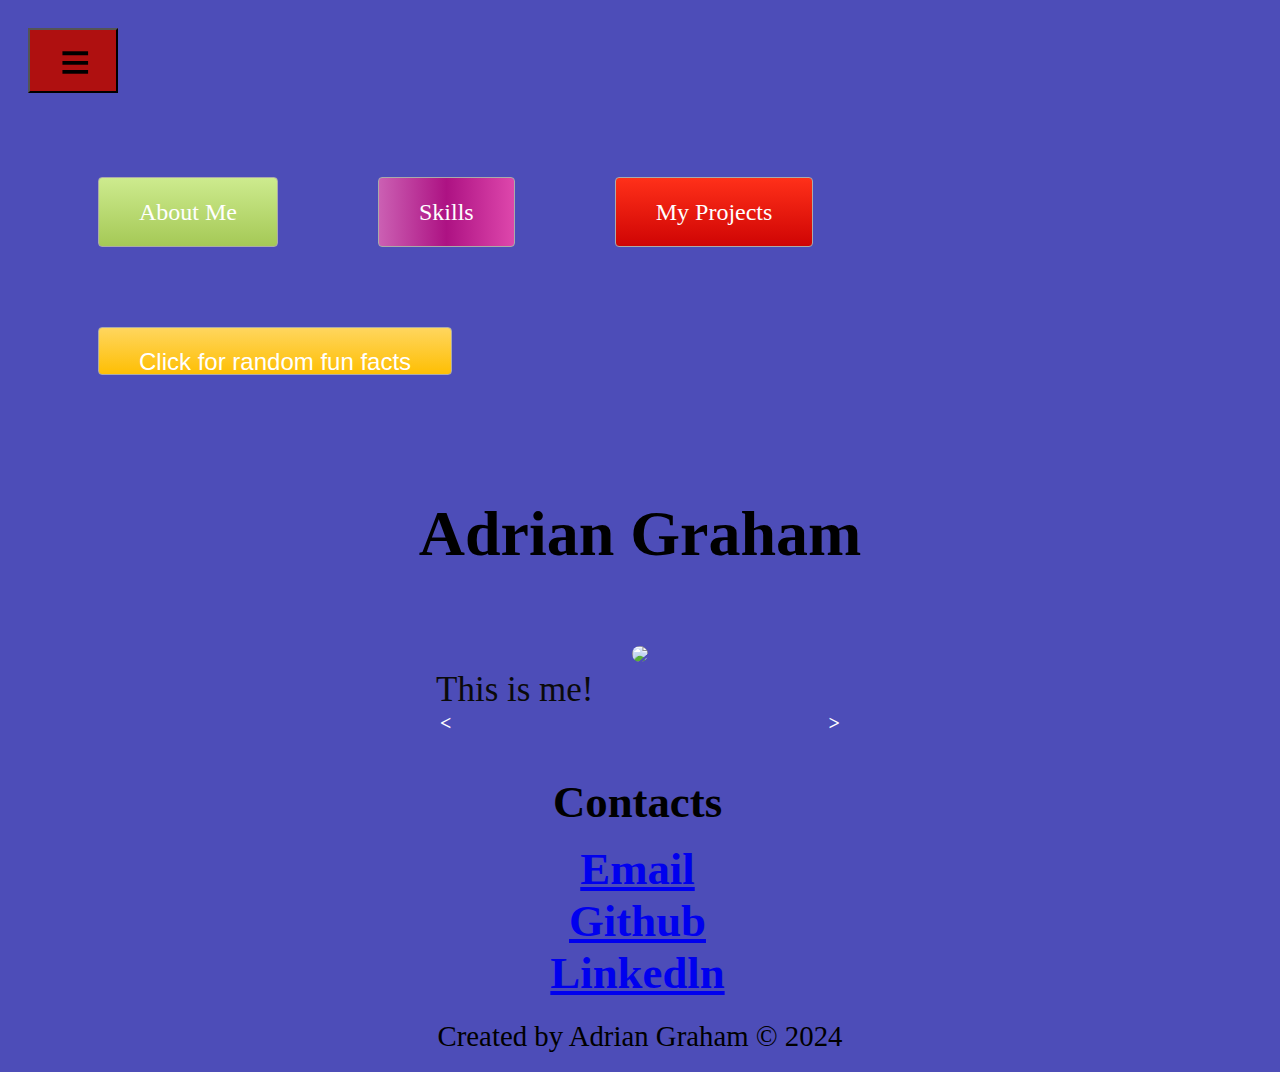
==== commit 202a144f: "created multiple web pages" ====
--- a/index.html
+++ b/index.html
@@ -14,10 +14,10 @@
         </ul>
       </button>
       <div class="nav" id="menu-lightbox">
-        <ul >
-          <a href="#me" class="button green">About Me</a
-          ><a href="#skills" class="button purple">Skills</a
-          ><a href="#my-projects" class="button red">My Projects</a>
+        <ul>
+          <a href="./about.html" class="button green">About Me</a
+          ><a href="./skills.html" class="button purple">Skills</a
+          ><a href="./myProjects.html" class="button red">My Projects</a>
           <button class="button yellow light facts">
             Click for random fun facts
           </button>
@@ -62,103 +62,24 @@
           >&gt;</span
         >
       </div>
-      <div class="zone"></div>
-      <h2 id="me">About Me</h2>
-      <p class="bio">
-        Hello, I have over a decades worth of background in logistics and
-        customer service. I am changing my career path, with the skills I
-        learned from WeCanCodeIt, to step into the software development field. I
-        enjoy utilizing my strong attention to detail and problem solving skills
-        through different forms of coding and their associated programs. In my
-        free time, I enjoy building furniture from scratch, solving home
-        maintenance problems, video games, and collecting memorabilia.
-      </p>
-      <aside class="sidebar">
-        <h2>Contacts</h2>
-        <ul>
-          <li><a href="mailto:gaps512@gmail.com">Email</a></li>
-          <li>
-            <a
-              href="https://github.com/ProgramWithGraham/ProgramWithGraham.github.io"
-              >Github</a
-            >
-          </li>
-          <li>
-            <a href="https://www.linkedin.com/in/adrian-graham-b9750419/"
-              >Linkedln</a
-            >
-          </li>
-        </ul>
-      </aside>
-      <div class="box blue" id="skills">
-        <h2 class="header-s">Skills</h2>
-        <div class="skill box blue">
-          <ul>
-            <li>OOP</li>
-            <li>TDD</li>
-            <li>Java</li>
-            <li>JavaScript</li>
-            <li>CSS</li>
-            <li>CSS Grid</li>
-            <li>CSS Flexbox</li>
-            <li>VS Code</li>
-          </ul>
-          <ul>
-            <li>Spring Boot</li>
-            <li>MVC</li>
-            <li>API</li>
-            <li>Microsoft Word</li>
-            <li>HTML</li>
-            <li>Microsoft Excel</li>
-            <li>Google Sheet</li>
-            <li>Github</li>
-          </ul>
-        </div>
-      </div>
     </section>
-    <section class="article" id="my-projects">
-      <h2>My Projects</h2>
-      <article class="article">
-        <h3 class="project">Virtual Pet</h3>
-        <div class="box zone grey">
-          <img src="./img/VirtualPet.png" /> Java based program where you have a
-          digital pet that must be taken care of. You are tasked with maintain
-          your pets level of Hunger,Thirst, and boredom. Each option taken (
-          except for getting pet stats and ending the program) will have
-          positive and negative affects on your pets different levels.
-        </div>
-        <a class="grey zone" href="https://www.google.com">Google</a>
-        <p class="square red">Skills used: Java</p>
-      </article>
-      <article class="article">
-        <h3 class="project">Virtual Pet Shelter</h3>
-        <div class="box zone grey">
-          <img src="./img/PetShelter.png" /> Virtual pet has been upgraded to
-          include a shelter so that you can house and handle more than one pet
-          at a time. You are tasked with maintain levels of Hunger,Thirst, and
-          boredom for all pets in the shelter. There are now options to have
-          your pets adopted (removed from the shelter), add new pets, and to
-          play with a specific pet of your choice.
-        </div>
-        <a class="zone grey" href="https://www.google.com">Google</a>
-        <p class="square red">Skills used: Java</p>
-      </article>
-      <article class="article">
-        <h3 class="project">Pets Amok</h3>
-        <div class="box zone grey">
-          <img src="./img/PetsAmok.png" /> The next big phase of Virtual Pet
-          Shelter. Pets Amok!! There are now more specific types of pets like
-          Organic and Robo. Cats have been thrown into the mix as well. Not only
-          do you have to pay attention to Hunger,Thirst and Boredom levels for
-          each pet, now there new attributes added for each different type of
-          pet. BE-CAREFUL, to not let your levels go to low otherwise your pet
-          will lose happiness and even health. Can you keep up? Do you have what
-          it takes to manage so many different pets?
-        </div>
-        <a class="zone grey" href="https://www.google.com">Google</a>
-        <p class="square red">Skills used: Java</p>
-      </article>
-    </section>
+    <aside>
+      <h2 class="sidebar">Contacts</h2>
+      <ul class="sidebar">
+        <li><a href="mailto:gaps512@gmail.com">Email</a></li>
+        <li>
+          <a
+            href="https://github.com/ProgramWithGraham/ProgramWithGraham.github.io"
+            >Github</a
+          >
+        </li>
+        <li>
+          <a href="https://www.linkedin.com/in/adrian-graham-b9750419/"
+            >Linkedln</a
+          >
+        </li>
+      </ul>
+    </aside>
     <footer class="footer" id="toes">
       Created by Adrian Graham &copy; 2024
     </footer>
--- a/style.css
+++ b/style.css
@@ -127,16 +127,17 @@
 }
 .square {
   text-align: center;
-  font-size: 1.4rem;
+  font-size: 1.8rem;
   margin: 0px;
   text-decoration: solid;
 }
 
 .sidebar {
+  display: block;
   margin: 5px;
   padding: 5px;
   border-radius: 1px;
-  font-size: 1.6rem;
+  font-size: 2.8rem;
   text-align: center;
   margin-left: auto;
   font-weight: 900;
@@ -153,6 +154,7 @@
 .footer {
   text-align: center;
   padding: 11px;
+  font-size: 1.8em;
 }
 
 .zone {
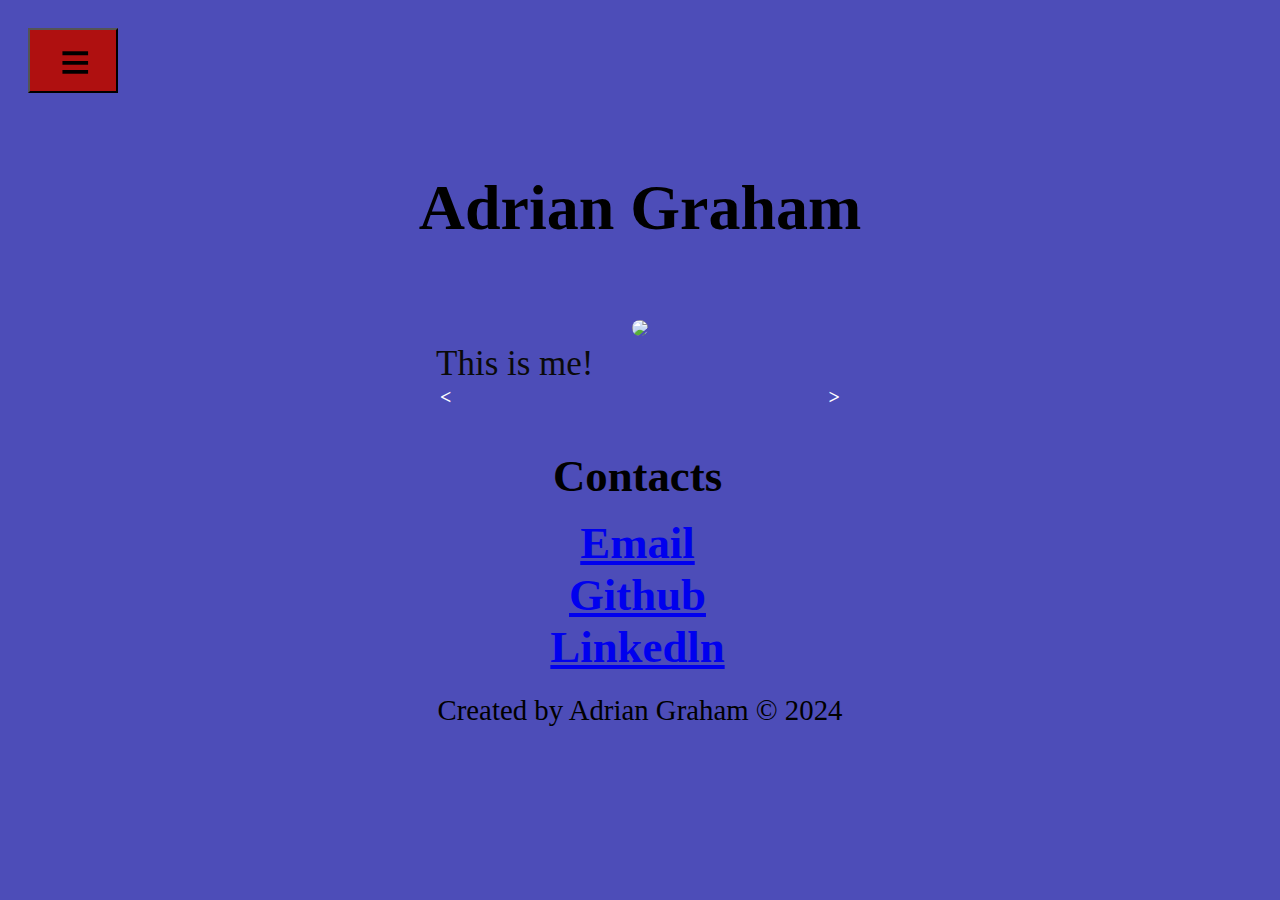
==== commit 72534bee: "fixed menu button" ====
--- a/index.html
+++ b/index.html
@@ -7,13 +7,13 @@
     <title>Adrian Graham Portfolio</title>
   </head>
   <body>
+    <button id="menu-box" class="menu" onclick="toggleMenu();">
+      <ul class="menu">
+        ≡
+      </ul>
+    </button>
     <nav class="zone">
-      <button id="menu-box" class="menu" onclick="toggleMenu();">
-        <ul class="menu">
-          ≡
-        </ul>
-      </button>
-      <div class="nav" id="menu-lightbox">
+      <div class="nav" id="menu-lightbox" style="display: none">
         <ul>
           <a href="./about.html" class="button green">About Me</a
           ><a href="./skills.html" class="button purple">Skills</a
